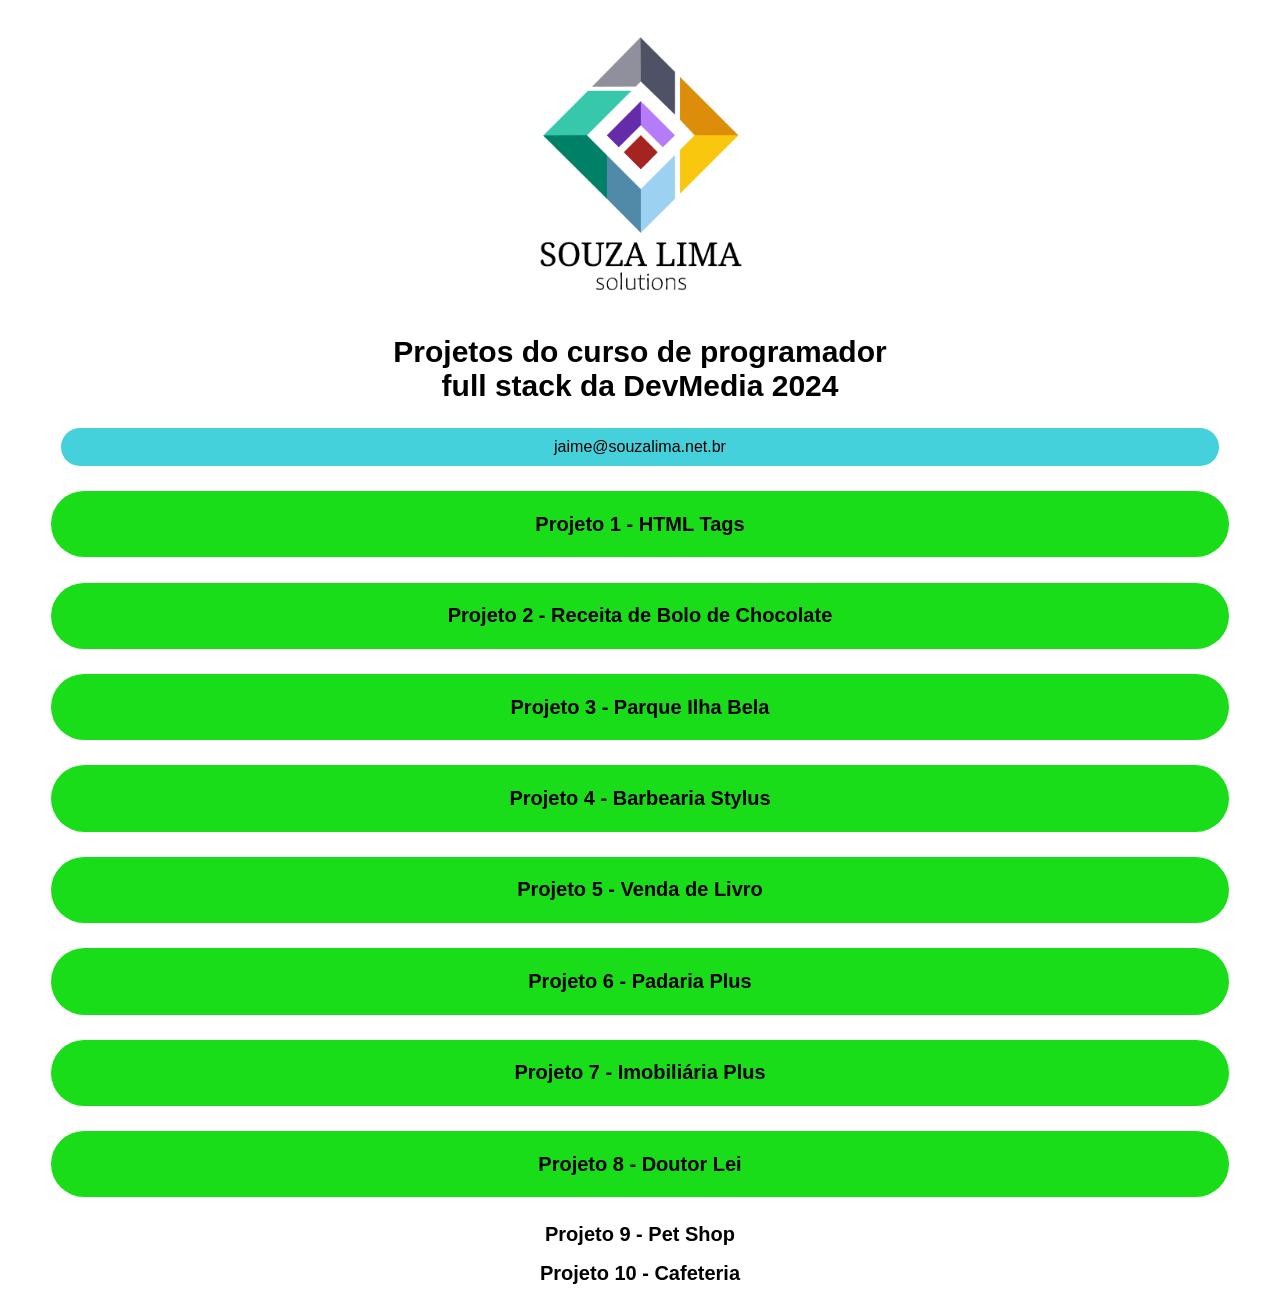
==== index.html @ a99ff0e7 "Push da nova versão" ====
<!DOCTYPE html>
<html lang="pt-br">
<head>
    <meta charset="UTF-8">
    <meta name="viewport" content="width=device-width, initial-scale=1.0">
    <meta name="description" content="Portal de serviços prestados por Souza Lima solutions, empresa especializada em desenvolvimento full stack e mobile.">
    <title>Souza Lima Solutions</title>
    <link rel="stylesheet" href="css/estilos.css">
</head>
<body>
    <div class="logo">
        <img src="imagens/LogoSL.png" alt="Logo Souza Lima" title="Logo Souza Lima solutions">
    </div>

    <div class="main">
        <h1>Projetos do curso de programador full stack da <a href="https://www.devmedia.com.br" target="_blank"><span>DevMedia</span></a> 2024</h1>
    </div>

    <div class="contato">
        <a href="mailto:jaime@souzalima.net.br">jaime@souzalima.net.br</a>
    </div>

    <div class="proj1">
        <h2><a href="Full_stack/Front-end/Projeto_HTML_Tags/index.html" target="_blank">Projeto 1 - HTML Tags</a></h2>
        
    </div>

    <div class="proj2">
        <h2><a href="Full_stack/Front-end/Projeto_Bolo_Chocolate/index.html" target="_blank">Projeto 2 - Receita de Bolo de Chocolate</a></h2>
            </div>

    <div class="proj3">
        <h2><a href="Full_stack/Front-end/Projeto_Ilha_Bela/index.html" target="_blank">Projeto 3 - Parque Ilha Bela</a></h2>
    </div>

    <div class="proj4">
        <h2><a href="Full_stack/Front-end/Projeto_Barbearia/index.html" target="_blank">Projeto 4 - Barbearia Stylus</a></h2>
    </div>

    <div class="proj5">
        <h2><a href="Full_stack/Front-end/Projeto_Venda_Livro/index.html" target="_blank">Projeto 5 - Venda de Livro</a></h2>
    </div>

    <div class="proj6">
        <h2><a href="Full_stack/Front-end/Projeto_Padaria/index.html" target="_blank">Projeto 6 - Padaria Plus</a></h2>
    </div>

    <div class="proj7">
        <h2><a href="Full_stack/Front-end/Projeto_Imobiliária/index.html" target="_blank">Projeto 7 - Imobiliária Plus</a></h2>
    </div>

    <div class="proj8">
        <h2><a href="Full_stack/Front-end/Projeto_Dr_Lei/index.html" target="_blank">Projeto 8 - Doutor Lei</a></h2>
    </div>

    <div class="proj9">
        <h2><a href="Full_stack/Front-end/Projeto_PetShop/index.html" target="_blank">Projeto 9 - Pet Shop</a></h2>
    </div>

    <div class="proj10">
        <h2><a href="Full_stack/Front-end/Projeto_Cafeteria/index.html" target="_blank">Projeto 10 - Cafeteria</a></h2>
    </div>
</body>
</html>
---- css/estilos.css ----
/* ---------------------------------------------------------------------------------------------------- */
/* MODELO DE ORGANIZAÇÃO DO CSS */

/* selector { */

/* 0 SASS INHERITANCE*/
/* @extend, @mixin, e.g. clearfix */

/* 1 GENERATED CONTENT */
/* content */

/* 2 POSITION AND LAYOUT */
/* positiony, z-index, top, bottom, left, right, Flexbox properties, float, clear */

/* 3 DISPLAY AND VISIBILITY */
/* display, opacity, transform */

/* 4 CLIPPING */
/* overflow, clip  */

/* 5 ANIMATION */
/* animation, transition */

/* 6 BOX MODEL (FROM OUTSIDE IN) */
/* margin, box-shadow, border, border-radius, box-sizing, width, height, padding */

/* 7 BACKGROUND */
/* background, cursor */

/* 8 TYPOGRAPHY */
/* font-size, line-height, font-family, font-weight, font-style, text-align, text-transform, word-spacing, color */

/* 9 PSEUDO-CLASSES & PSEUDO-ELEMENTS (NESTED RULES) */
/* :hover, :focus, :active, :before, :after, :first-child, :last-child */

/* } */
/* ---------------------------------------------------------------------------------------------------- */

/* ================================================== */
/*                        GERAL                       */
/* ================================================== */
body {
    /* BACKGROUND */
    background-color:white;
    
    /* TYPOGRAPHY */
    font-family: Verdana, Geneva, Tahoma, sans-serif;
    text-align: center;
}

img {
    /* BOX MODEL (FROM OUTSIDE IN) */
    width: 40%;
    transition: transform .2s; /* Animation */
}

img:hover {
    transform: scale(1.2);
}

.logo {
    /* BOX MODEL (FROM OUTSIDE IN) */
    margin: 2% auto;
    width: 700px;
    
    /* TYPOGRAPHY */    
     text-align: center;
}

.main {
    /* BOX MODEL (FROM OUTSIDE IN) */
    margin: 2% auto;
    width: 40%;

    /* TYPOGRAPHY */
    text-align: center;
}

.proj1, 
.proj2, 
.proj3, 
.proj4, 
.proj5, 
.proj6,
.proj7,
.proj8 {
    /* BOX MODEL (FROM OUTSIDE IN) */
    margin: 2% auto;
    padding: 5px 20px;
    border-radius:60px;
    width: 90%;

    /* BACKGROUND */
    background-color: rgb(24, 221, 24);
    
    /* TYPOGRAPHY */
    text-align: center; 
}

.contato {
    /* BOX MODEL (FROM OUTSIDE IN) */
    margin: 2% auto;    
    border-radius: 30px;
    padding: 10px;
    width: 90%;

    /* BACKGROUND */
    background-color: rgb(68, 209, 219);
    
    /* TYPOGRAPHY */
    text-align: center;
    color: rgb(255, 255, 255);
}

a {
    /* TYPOGRAPHY */
    text-decoration: none;
    color: rgb(0, 0, 0)
}

a:hover {
    /* BACKGROUND */
    background-color: white;
    
    /* TYPOGRAPHY */
    color:black;
}

a:visited {
    /* TYPOGRAPHY */
    color:hotpink;
}

h1 {
    /* TYPOGRAPHY */
    font-size: 30px;
    text-align: center;
    color: black;
}

h2 {
    /* TYPOGRAPHY */
    font-size: 20px;
    text-align: center;
}

span {
    /* TYPOGRAPHY */
    font-weight: bold;
}
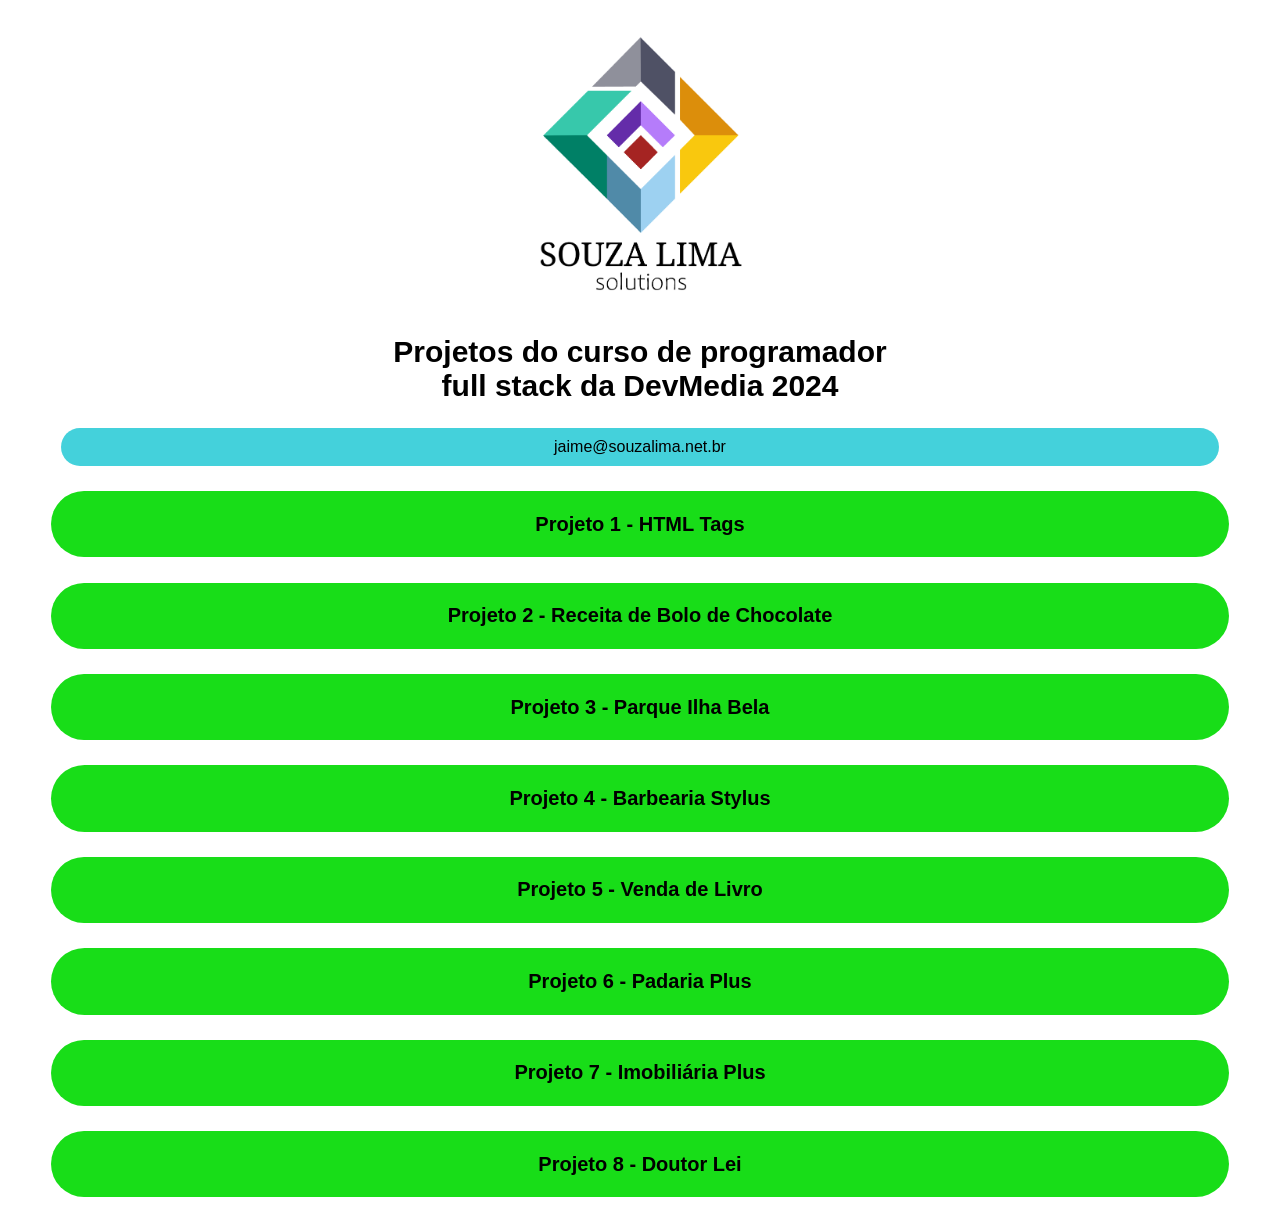
==== commit 4f9853f0: "Restart do branch" ====
--- a/index.html
+++ b/index.html
@@ -53,12 +53,5 @@
         <h2><a href="Full_stack/Front-end/Projeto_Dr_Lei/index.html" target="_blank">Projeto 8 - Doutor Lei</a></h2>
     </div>
 
-    <div class="proj9">
-        <h2><a href="Full_stack/Front-end/Projeto_PetShop/index.html" target="_blank">Projeto 9 - Pet Shop</a></h2>
-    </div>
-
-    <div class="proj10">
-        <h2><a href="Full_stack/Front-end/Projeto_Cafeteria/index.html" target="_blank">Projeto 10 - Cafeteria</a></h2>
-    </div>
 </body>
 </html>
--- a/css/estilos.css
+++ b/css/estilos.css
@@ -128,7 +128,7 @@
 
 a:visited {
     /* TYPOGRAPHY */
-    color:hotpink;
+    color:rgb(0, 0, 0);
 }
 
 h1 {
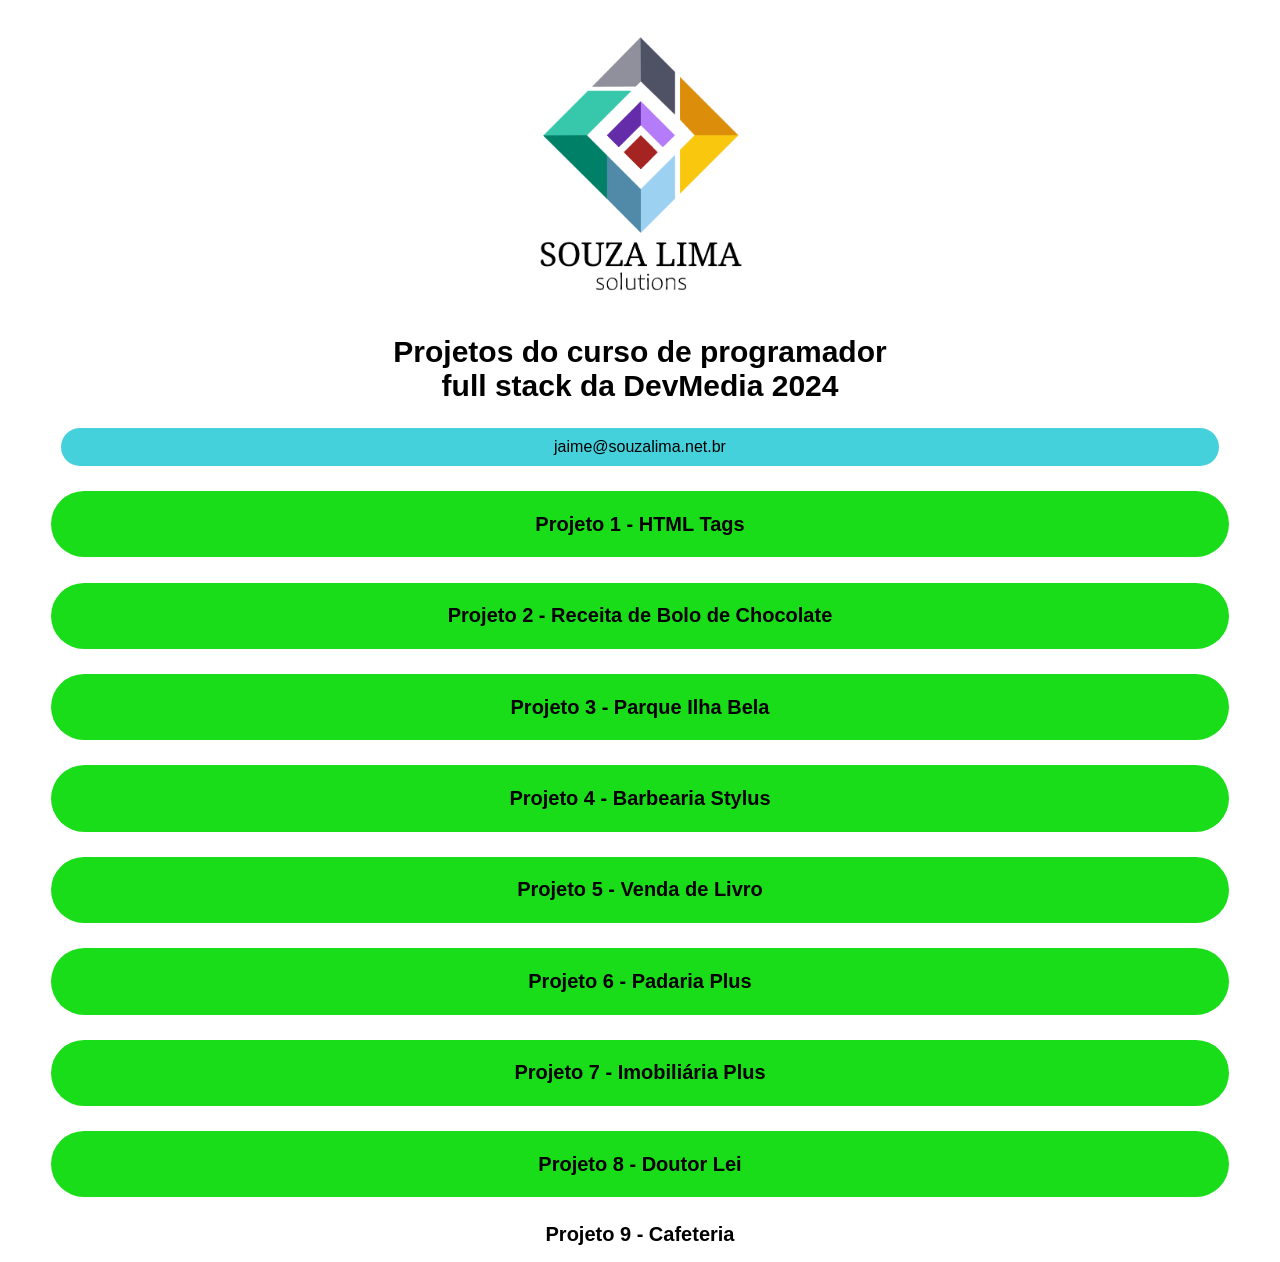
==== commit 02425d75: "Index da landing" ====
--- a/index.html
+++ b/index.html
@@ -53,5 +53,9 @@
         <h2><a href="Full_stack/Front-end/Projeto_Dr_Lei/index.html" target="_blank">Projeto 8 - Doutor Lei</a></h2>
     </div>
 
+    <div class="proj9">
+        <h2><a href="Full_stack/Front-end/Projeto_Cafeteria/index.html" target="_blank">Projeto 9 - Cafeteria</a></h2>
+    </div>
+
 </body>
 </html>
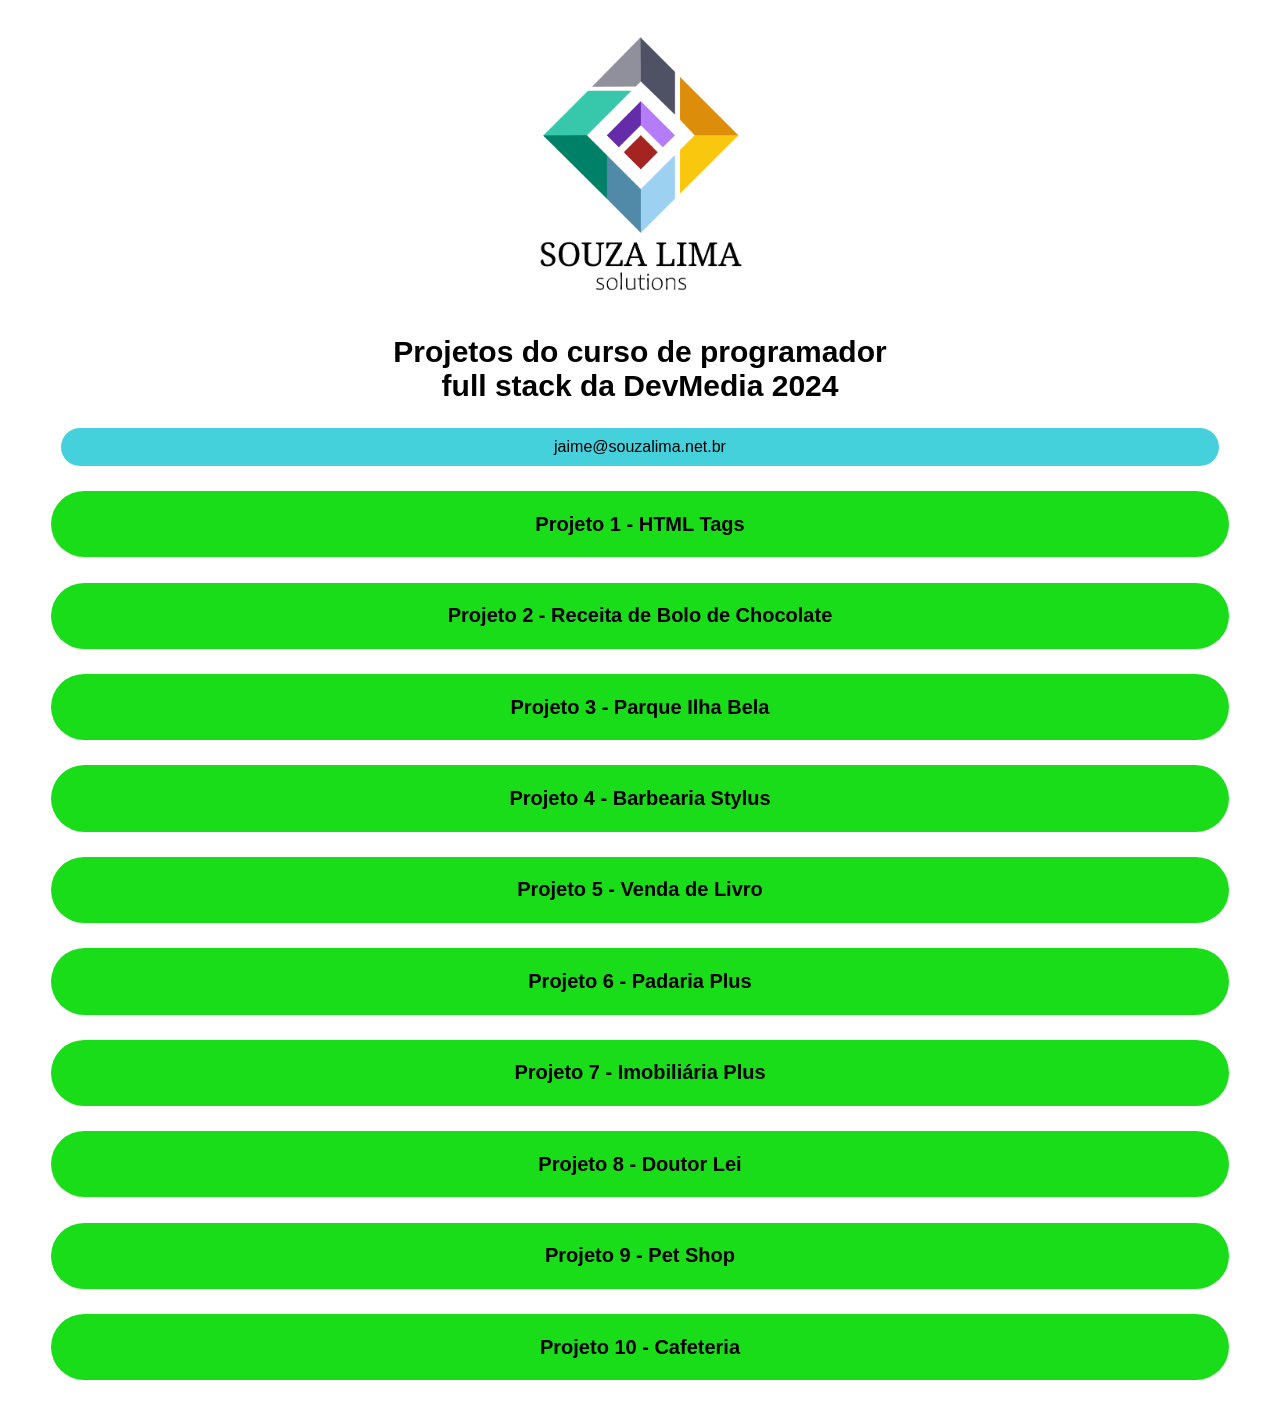
==== commit 0f09c826: "Ajuste na landing page para novos projetos" ====
--- a/index.html
+++ b/index.html
@@ -54,7 +54,11 @@
     </div>
 
     <div class="proj9">
-        <h2><a href="Full_stack/Front-end/Projeto_Cafeteria/index.html" target="_blank">Projeto 9 - Cafeteria</a></h2>
+        <h2><a href="Full_stack/Front-end/Projeto_PetShop/index 2.html" target="_blank">Projeto 9 - Pet Shop</a></h2>
+    </div>
+
+    <div class="proj10">
+        <h2><a href="Full_stack/Front-end/Projeto_Cafeteria/index.html" target="_blank">Projeto 10 - Cafeteria</a></h2>
     </div>
 
 </body>
--- a/css/estilos.css
+++ b/css/estilos.css
@@ -83,7 +83,9 @@
 .proj5, 
 .proj6,
 .proj7,
-.proj8 {
+.proj8,
+.proj9,
+.proj10 {
     /* BOX MODEL (FROM OUTSIDE IN) */
     margin: 2% auto;
     padding: 5px 20px;
@@ -119,6 +121,10 @@
 }
 
 a:hover {
+    /* BOX */
+    padding: 10px;
+    border-radius: 25px;
+    
     /* BACKGROUND */
     background-color: white;
     
@@ -126,9 +132,10 @@
     color:black;
 }
 
-a:visited {
+a:visited {    
     /* TYPOGRAPHY */
     color:rgb(0, 0, 0);
+    border-radius: 30px;
 }
 
 h1 {
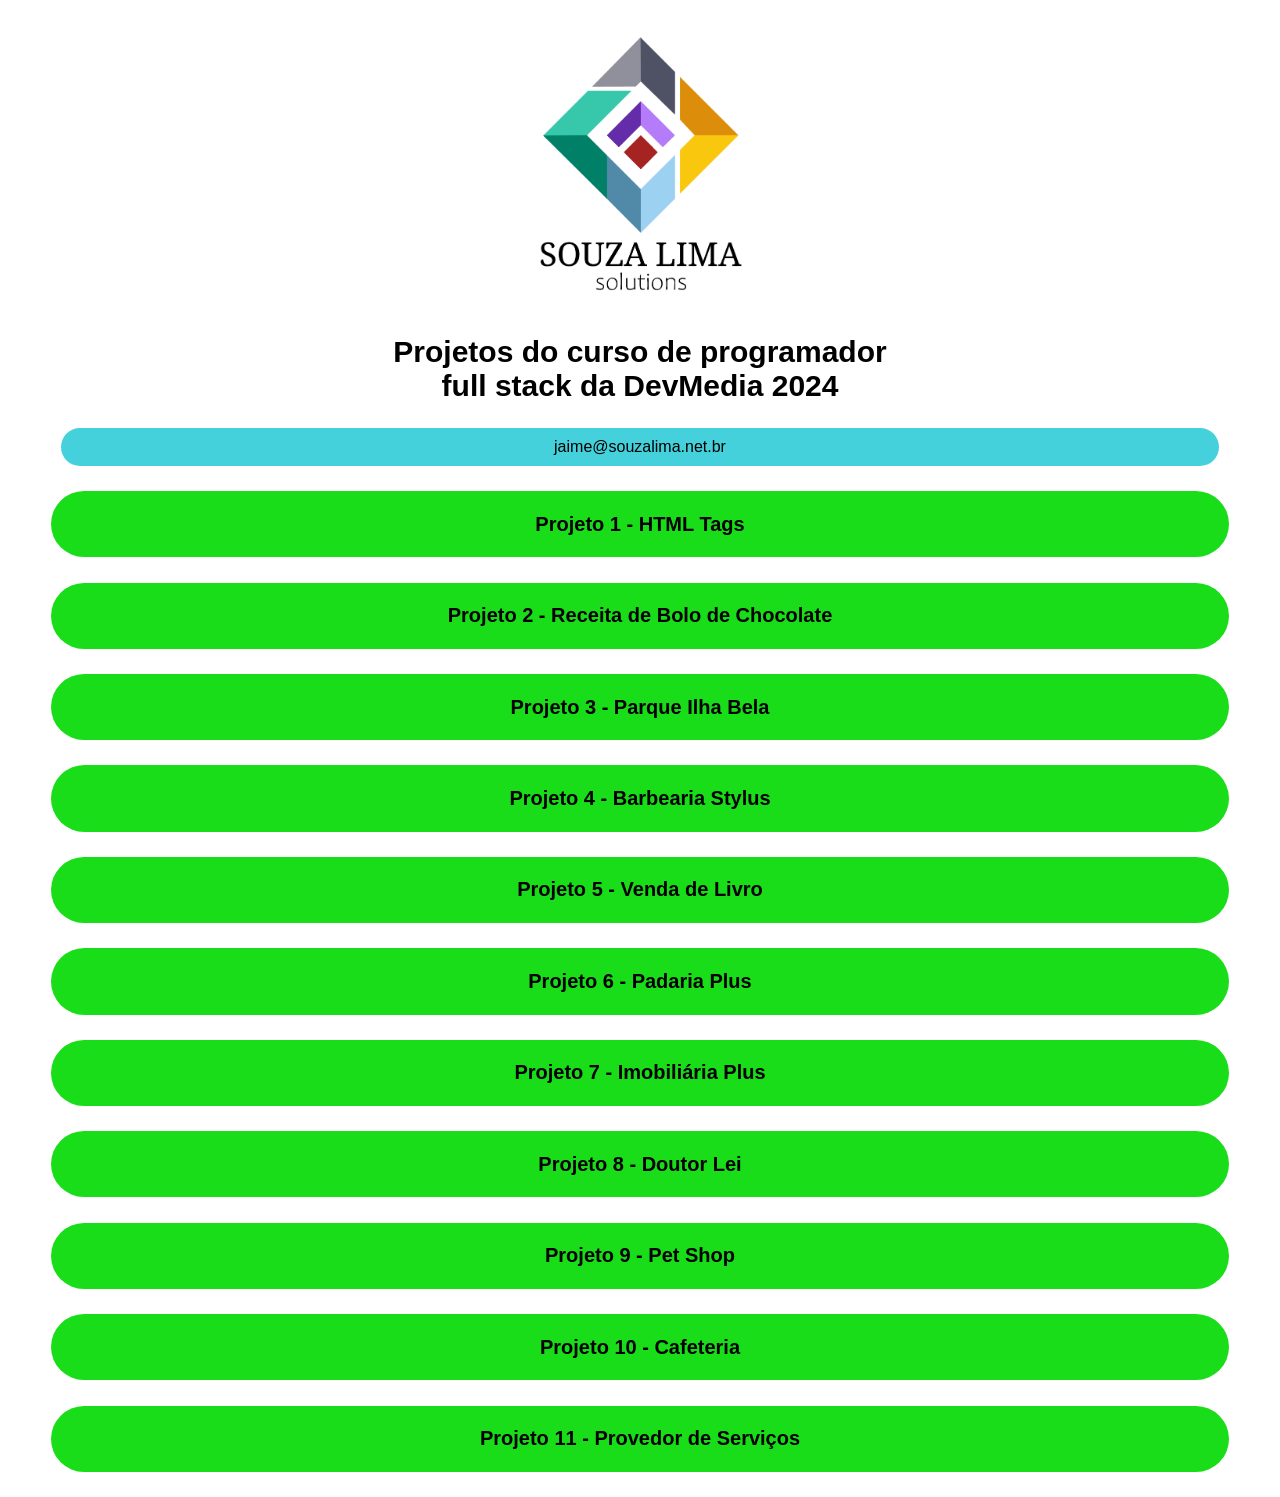
==== commit 678b3043: "Final" ====
--- a/index.html
+++ b/index.html
@@ -54,12 +54,16 @@
     </div>
 
     <div class="proj9">
-        <h2><a href="Full_stack/Front-end/Projeto_PetShop/index 2.html" target="_blank">Projeto 9 - Pet Shop</a></h2>
+        <h2><a href="Full_stack/Front-end/Projeto_PetShop/index.html" target="_blank">Projeto 9 - Pet Shop</a></h2>
     </div>
 
     <div class="proj10">
         <h2><a href="Full_stack/Front-end/Projeto_Cafeteria/index.html" target="_blank">Projeto 10 - Cafeteria</a></h2>
     </div>
 
+    <div class="proj11">
+        <h2><a href="Full_stack/Front-end/Projeto_Provedor/index.html" target="_blank">Projeto 11 - Provedor de Serviços</a></h2>
+    </div>
+
 </body>
 </html>
--- a/css/estilos.css
+++ b/css/estilos.css
@@ -85,7 +85,8 @@
 .proj7,
 .proj8,
 .proj9,
-.proj10 {
+.proj10,
+.proj11 {
     /* BOX MODEL (FROM OUTSIDE IN) */
     margin: 2% auto;
     padding: 5px 20px;
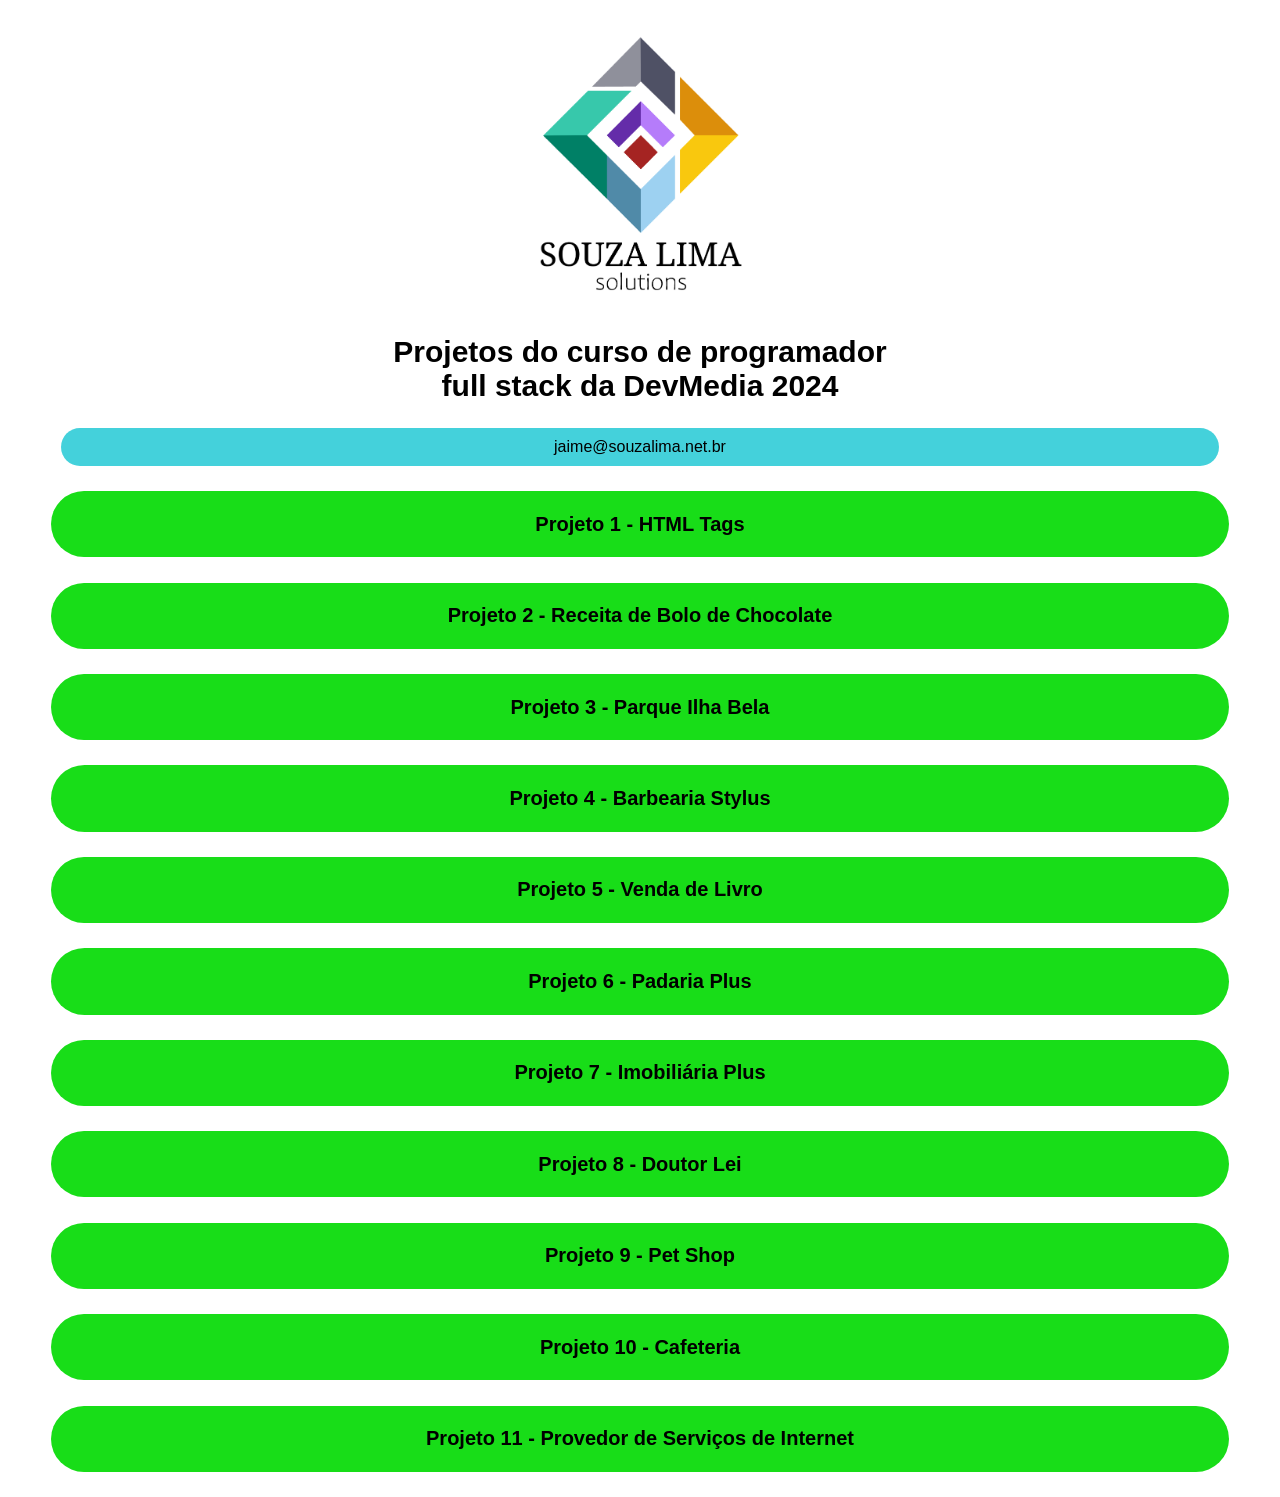
==== commit 33634f66: "Ajuste do Git" ====
--- a/index.html
+++ b/index.html
@@ -62,7 +62,7 @@
     </div>
 
     <div class="proj11">
-        <h2><a href="Full_stack/Front-end/Projeto_Provedor/index.html" target="_blank">Projeto 11 - Provedor de Serviços</a></h2>
+        <h2><a href="Full_stack/Front-end/Projeto_Provedor/index.html" target="_blank">Projeto 11 - Provedor de Serviços de Internet</a></h2>
     </div>
 
 </body>
